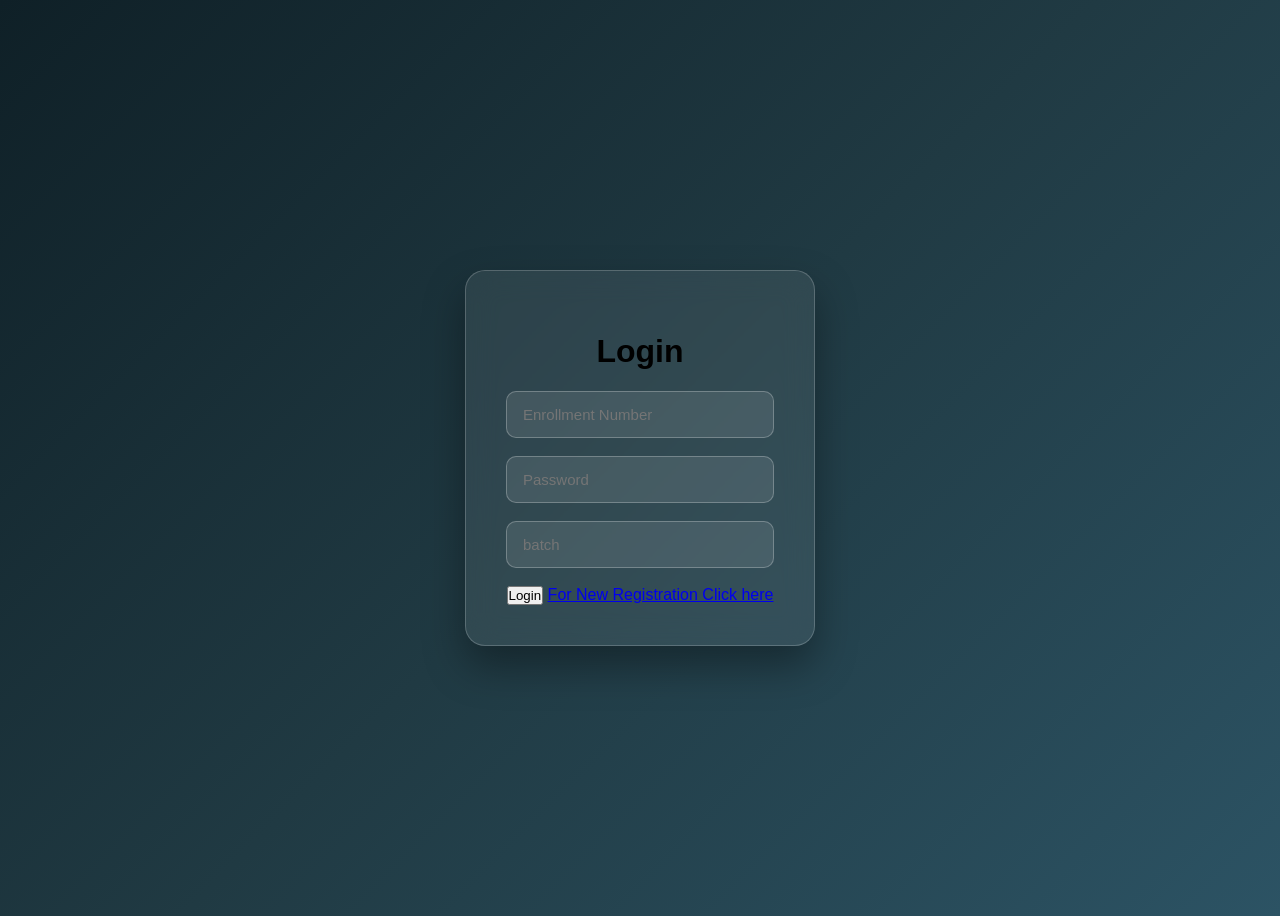
==== login.html @ 5fc6fb6f "ankit harami" ====
<!DOCTYPE html>
<html lang="en">

<head>
    <meta charset="UTF-8">
    <meta name="viewport" content="width=device-width, initial-scale=1.0">
    <title>TimeFold</title>

    <link rel="preconnect" href="https://fonts.googleapis.com">
    <link rel="preconnect" href="https://fonts.gstatic.com" crossorigin>
    <link href="https://fonts.googleapis.com/css2?family=Manrope:wght@400;500;600;700;800&display=swap"
        rel="stylesheet">

    <link rel="preconnect" href="https://fonts.googleapis.com">
    <link rel="preconnect" href="https://fonts.gstatic.com" crossorigin>
    <link
        href="https://fonts.googleapis.com/css2?family=Edu+NSW+ACT+Cursive:wght@400..700&family=Inter:ital,opsz,wght@0,14..32,100..900;1,14..32,100..900&family=Manrope:wght@200..800&family=Noto+Sans+Balinese:wght@400..700&family=Poppins:ital,wght@0,100;0,200;0,300;0,400;0,500;0,600;0,700;0,800;0,900;1,100;1,200;1,300;1,400;1,500;1,600;1,700;1,800;1,900&family=Roboto:ital,wght@0,100..900;1,100..900&family=Varela+Round&display=swap"
        rel="stylesheet">
    <style>
        * {

            padding: 0;
            box-sizing: border-box;
        }

        body {
            min-height: 100vh;
            display: flex;
            justify-content: center;
            align-items: center;

            background: linear-gradient(135deg, #0f2027, #203a43, #2c5364);

            font-family: Arial, sans-serif;
        }


        .login {
            width: 350px;
            padding: 40px;

            background: rgba(255, 255, 255, 0.08);
            backdrop-filter: blur(15px);
            -webkit-backdrop-filter: blur(15px);

            border: 1px solid rgba(255, 255, 255, 0.2);
            border-radius: 20px;

            box-shadow: 0 20px 40px rgba(0, 0, 0, 0.35);

            text-align: center;
        }


        .login.h1 {
            color: white;
            margin-bottom: 30px;
            font-size: 28px;
            font-weight: 600;
        }



        .login input {
            width: 100%;
            padding: 14px 16px;
            margin-bottom: 18px;
            background: rgba(255, 255, 255, 0.1);
            color: white;
            border: 1px solid rgba(255, 255, 255, 0.25);
            border-radius: 10px;
            outline: none;
            font-size: 15px;
            transition: 0.3s;
        }
    </style>
</head>

<body>
    <div class="login">
        <h1>Login</h1>
        <input id="enroll" placeholder="Enrollment Number">
        <input id="password" type="password" placeholder="Password">
        <input id="confirm-password" type="text" placeholder="batch">


        <button onclick="login()">Login</button>
        <a href="register.html">For New Registration Click here</a>

    </div>
</body>
<script>
    async function login() {


        const enroll = await document.getElementById('enroll').value;
        const password = await document.getElementById('password').value;
        const batch = await document.getElementById('confirm-password').value;
        if (!enroll || !password || !batch) {
            alert('Please enter all fields.');
            return;
        }
        const response = await fetch('/', {
            method: 'POST',
            headers: {
                'Content-Type': 'application/json'
            },
            body: JSON.stringify({ enroll, password, batch })
        });
       
        const data = await response.json();

        if (response.ok) {
            alert(data.message);
            window.location.href = "/home.html";
        } else {
            alert(data.message);
        }
    }
</script>
</html>
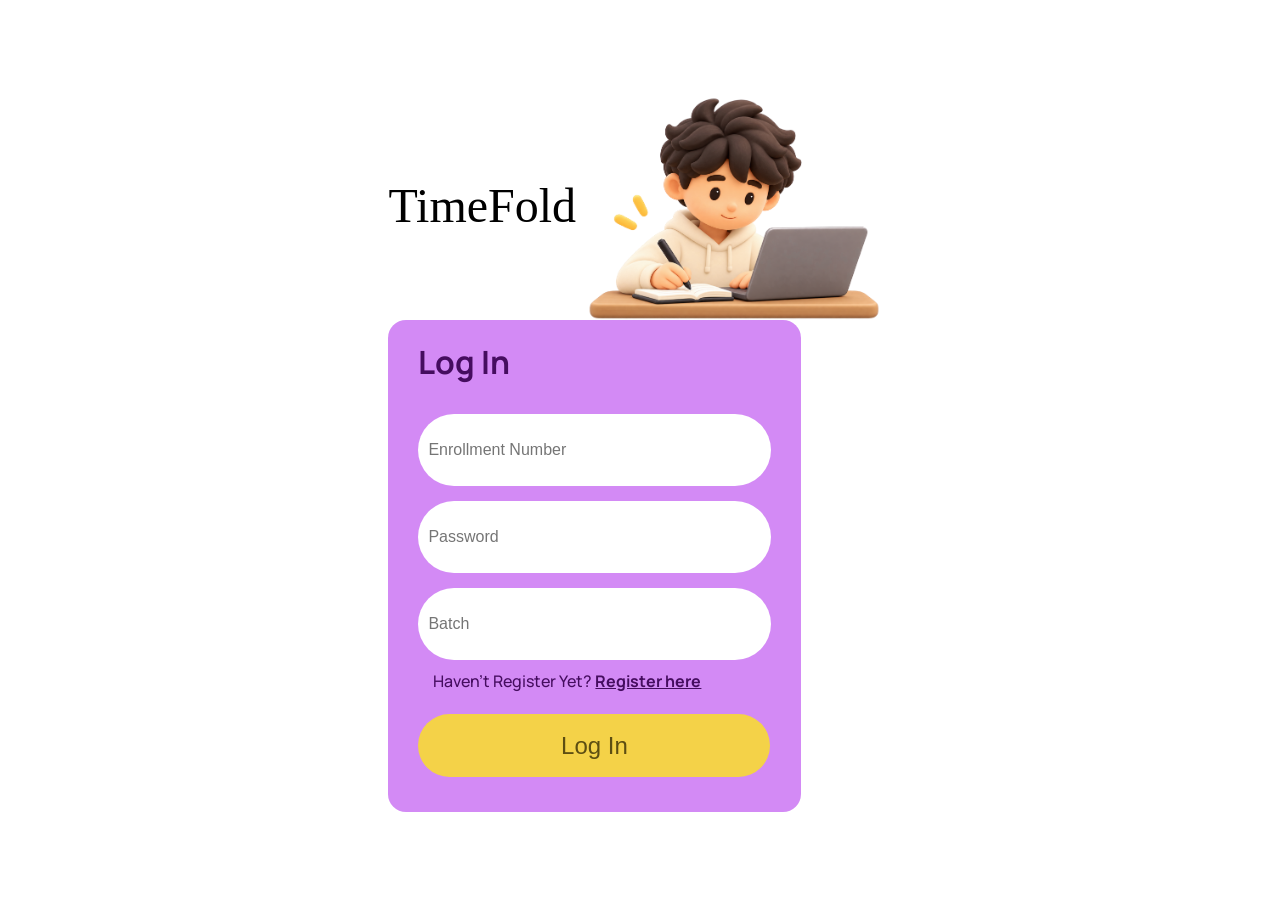
==== commit 8a6af6e1: "register / login done" ====
--- a/login.html
+++ b/login.html
@@ -16,106 +16,251 @@
     <link
         href="https://fonts.googleapis.com/css2?family=Edu+NSW+ACT+Cursive:wght@400..700&family=Inter:ital,opsz,wght@0,14..32,100..900;1,14..32,100..900&family=Manrope:wght@200..800&family=Noto+Sans+Balinese:wght@400..700&family=Poppins:ital,wght@0,100;0,200;0,300;0,400;0,500;0,600;0,700;0,800;0,900;1,100;1,200;1,300;1,400;1,500;1,600;1,700;1,800;1,900&family=Roboto:ital,wght@0,100..900;1,100..900&family=Varela+Round&display=swap"
         rel="stylesheet">
+
     <style>
+        :root {
+            --background-colour: white;
+            --nav-color: rgb(47, 20, 64);
+            --nav-ink: rgb(190, 135, 225);
+            --purple-card-color: rgb(211, 138, 245);
+            --purple-ink: rgb(69, 13, 95);
+            --yellow-card-color: rgb(244, 210, 72);
+            --yellow-ink: rgb(93, 78, 18);
+            --pink-card-color: rgb(244, 147, 171);
+            --pink-ink: rgb(104, 22, 43);
+            --shadow: 0 2px 16px rgba(0, 0, 0, 0.267);
+            --border-radius: 18px;
+        }
+
         * {
-
+            margin: 0;
             padding: 0;
-            box-sizing: border-box;
         }
 
         body {
-            min-height: 100vh;
+            justify-content: space-between;
+            font-family: 'Manrope', -apple-system, BlinkMacSystemFont, 'Segoe UI', sans-serif;
+        }
+
+        a {
+            text-decoration: none;
+            color: rgb(169, 21, 21);
+            font-size: 1rem;
+            font-weight: 700;
+            text-decoration: underline;
+            align-items: center;
+            width: 15vw;
+            color: var(--purple-ink);
+        }
+
+        .main-div {
+            width: fit-content;
+            margin: 0px auto;
+        }
+
+        .main-div img {
+            height: 25vh;
+            margin: 5px auto 0px auto;
+        }
+
+        .login-title {
             display: flex;
+            font-family: "Edu NSW ACT Cursive", cursive;
+            font-size: 3em;
+            align-items: center;
+            justify-content: baseline;
+            font-weight: 500;
+            width: fit-content;
+            margin: 10vh auto 0px auto;
+        }
+
+        .login-div {
+            background-color: var(--purple-card-color);
+            padding: 20px 30px;
+            width: fit-content;
+            border-radius: var(--border-radius);
+            align-items: center;
             justify-content: center;
-            align-items: center;
-
-            background: linear-gradient(135deg, #0f2027, #203a43, #2c5364);
-
-            font-family: Arial, sans-serif;
-        }
-
-
-        .login {
-            width: 350px;
-            padding: 40px;
-
-            background: rgba(255, 255, 255, 0.08);
-            backdrop-filter: blur(15px);
-            -webkit-backdrop-filter: blur(15px);
-
-            border: 1px solid rgba(255, 255, 255, 0.2);
-            border-radius: 20px;
-
-            box-shadow: 0 20px 40px rgba(0, 0, 0, 0.35);
-
-            text-align: center;
-        }
-
-
-        .login.h1 {
-            color: white;
-            margin-bottom: 30px;
-            font-size: 28px;
-            font-weight: 600;
-        }
-
-
-
-        .login input {
-            width: 100%;
-            padding: 14px 16px;
-            margin-bottom: 18px;
-            background: rgba(255, 255, 255, 0.1);
-            color: white;
-            border: 1px solid rgba(255, 255, 255, 0.25);
-            border-radius: 10px;
+            height: fit-content;
+        }
+
+        .form-content {
+            width: fit-content;
+            margin: 15px auto;
+        }
+
+        .input-div {
+            display: flex;
+            justify-content: space-between;
+            margin: 15px auto 0px auto;
+        }
+
+        input {
+            font-size: 1em;
+            padding: 0px 10px;
+            height: 8vh;
+            border: 0.5px white;
+            width: 26vw;
+            border-radius: 50px;
+        }
+
+        input:focus {
             outline: none;
-            font-size: 15px;
-            transition: 0.3s;
+            border-color: inherit;
+        }
+
+        input:focus::placeholder {
+            color: transparent;
+        }
+
+        .reg-link {
+            margin: 10px 15px 0px 15px;
+            justify-content: center;
+            align-items: center;
+            font-size: 1rem;
+            font-weight: 500;
+            color: var(--purple-ink);
+        }
+
+
+        button {
+            background-color: var(--yellow-card-color);
+            color: var(--yellow-ink);
+            font-size: 1.5rem;
+            box-shadow: none;
+            border: none;
+            transition: all 0.15s ease-in-out;
+        }
+
+        button:hover {
+            cursor: pointer;
+            background-color: var(--nav-color);
+            color: var(--nav-ink);
         }
     </style>
+
+
 </head>
 
 <body>
-    <div class="login">
-        <h1>Login</h1>
-        <input id="enroll" placeholder="Enrollment Number">
-        <input id="password" type="password" placeholder="Password">
-        <input id="confirm-password" type="text" placeholder="batch">
-
-
-        <button onclick="login()">Login</button>
-        <a href="register.html">For New Registration Click here</a>
-
-    </div>
+
+    <main>
+
+        <div class="main-div">
+            <div class="login-title">
+                <div class="title-sub-div">
+                    <p>TimeFold</p>
+                </div>
+                <img src="assests/img/studying.png">
+            </div>
+            <div class="login-div">
+                <h1 style="color: var(--purple-ink);">Log In</h1>
+                <div class="form-content">
+                    <form id="registration-form">
+
+
+                        <div
+                            style="display: flex; flex-direction: column; justify-content: center; align-items: center;">
+
+                            <div class="input-div">
+                                <input type="text" id="enroll"
+                                    placeholder="Enrollment Number" required>
+                            </div>
+
+                            <div class="input-div">
+                                <input type="password" id="password"
+                                    placeholder="Password" required>
+                            </div>
+
+                            <div class="input-div">
+                                <input type="text" id="batch"
+                                    placeholder="Batch" required>
+                            </div>
+
+                        </div>
+
+                        <div class="reg-link">
+                            Haven't Register Yet? <a href="register.html">Register here</a>
+                        </div>
+                        <br>
+
+                        <button style="width: 27.5vw; border-radius: 50px; padding: 0px 10px; height: 7vh;"
+                            type="button" onclick="login()">Log In</button>
+                    </form>
+                </div>
+            </div>
+
+        </div>
+    </main>
+
 </body>
 <script>
-    async function login() {
-
-
+    const password = document.getElementById("password");
+    const confirmPassword = document.getElementById("confirm_password");
+    const passwordMessage = document.getElementById("passwordMessage");
+
+    function checkPassword() {
+        if (confirmPassword.value === "") {
+            passwordMessage.textContent = "";
+            return;
+        }
+
+        if (password.value !== confirmPassword.value) {
+            passwordMessage.textContent = "Passwords do not match";
+            passwordMessage.style.color = "red";
+        } else {
+            passwordMessage.textContent = "Password is Same";
+            passwordMessage.style.color = "rgb(69, 13, 95)";
+        }
+    }
+
+
+    confirmPassword.addEventListener("input", checkPassword);
+
+    async function register() {
+
+        const name = await document.getElementById('name').value;
         const enroll = await document.getElementById('enroll').value;
         const password = await document.getElementById('password').value;
-        const batch = await document.getElementById('confirm-password').value;
-        if (!enroll || !password || !batch) {
-            alert('Please enter all fields.');
+        const confirm_password = await document.getElementById('confirm_password').value;
+        const batch = await document.getElementById('batch').value;
+
+        if (!name || !enroll || !password || !batch) {
+            alert('Please enter all details');
             return;
         }
-        const response = await fetch('/', {
-            method: 'POST',
+        if (password !== confirm_password) {
+            alert('Passwords do not match');
+            return;
+        }
+
+        const response = await fetch("/register", {
+            method: "POST",
             headers: {
-                'Content-Type': 'application/json'
+                "Content-Type": "application/json"
             },
-            body: JSON.stringify({ enroll, password, batch })
+            body: JSON.stringify({
+                name,
+                enroll,
+                password,
+                batch
+            })
         });
-       
+        console.log(name, enroll, password, batch);
+
+
         const data = await response.json();
-
         if (response.ok) {
-            alert(data.message);
-            window.location.href = "/home.html";
+            alert(data.message)
+            window.location.href = "./index.html"
+
         } else {
             alert(data.message);
         }
+
     }
+
+
 </script>
+
 </html>
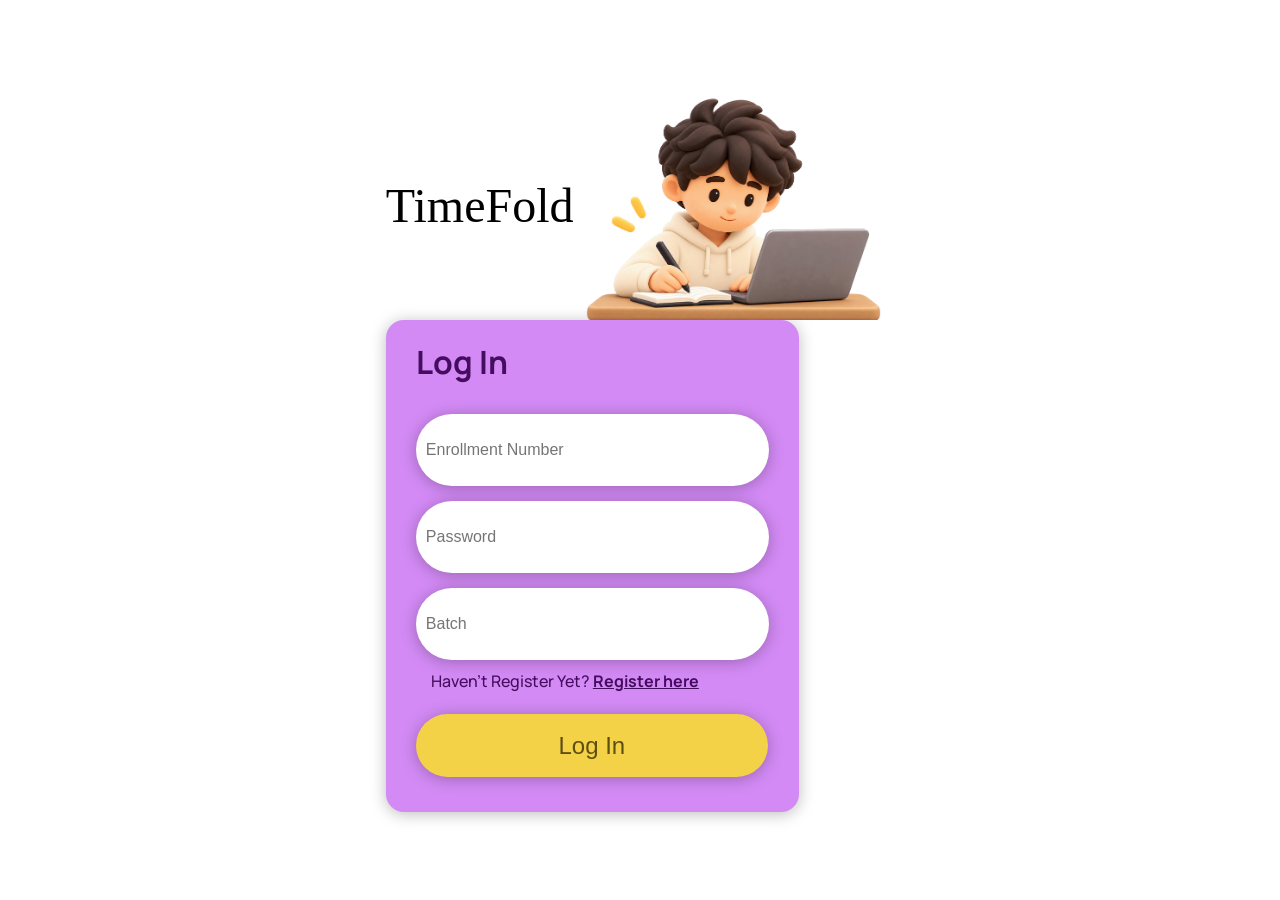
==== commit 6b0184a3: "map ui half ready" ====
--- a/login.html
+++ b/login.html
@@ -82,6 +82,7 @@
             align-items: center;
             justify-content: center;
             height: fit-content;
+            box-shadow: var(--shadow);
         }
 
         .form-content {
@@ -102,6 +103,7 @@
             border: 0.5px white;
             width: 26vw;
             border-radius: 50px;
+            box-shadow: var(--shadow);
         }
 
         input:focus {
@@ -125,9 +127,9 @@
 
         button {
             background-color: var(--yellow-card-color);
+            box-shadow: var(--shadow);
             color: var(--yellow-ink);
             font-size: 1.5rem;
-            box-shadow: none;
             border: none;
             transition: all 0.15s ease-in-out;
         }
@@ -136,6 +138,11 @@
             cursor: pointer;
             background-color: var(--nav-color);
             color: var(--nav-ink);
+        }
+
+        button:active {
+            transform: translateY(2px);
+            box-shadow: 0 2px 5px rgba(0, 0, 0, 0.12);
         }
     </style>
 
@@ -163,18 +170,15 @@
                             style="display: flex; flex-direction: column; justify-content: center; align-items: center;">
 
                             <div class="input-div">
-                                <input type="text" id="enroll"
-                                    placeholder="Enrollment Number" required>
+                                <input type="text" id="enroll" placeholder="Enrollment Number" required>
                             </div>
 
                             <div class="input-div">
-                                <input type="password" id="password"
-                                    placeholder="Password" required>
+                                <input type="password" id="password" placeholder="Password" required>
                             </div>
 
                             <div class="input-div">
-                                <input type="text" id="batch"
-                                    placeholder="Batch" required>
+                                <input type="text" id="batch" placeholder="Batch" required>
                             </div>
 
                         </div>
